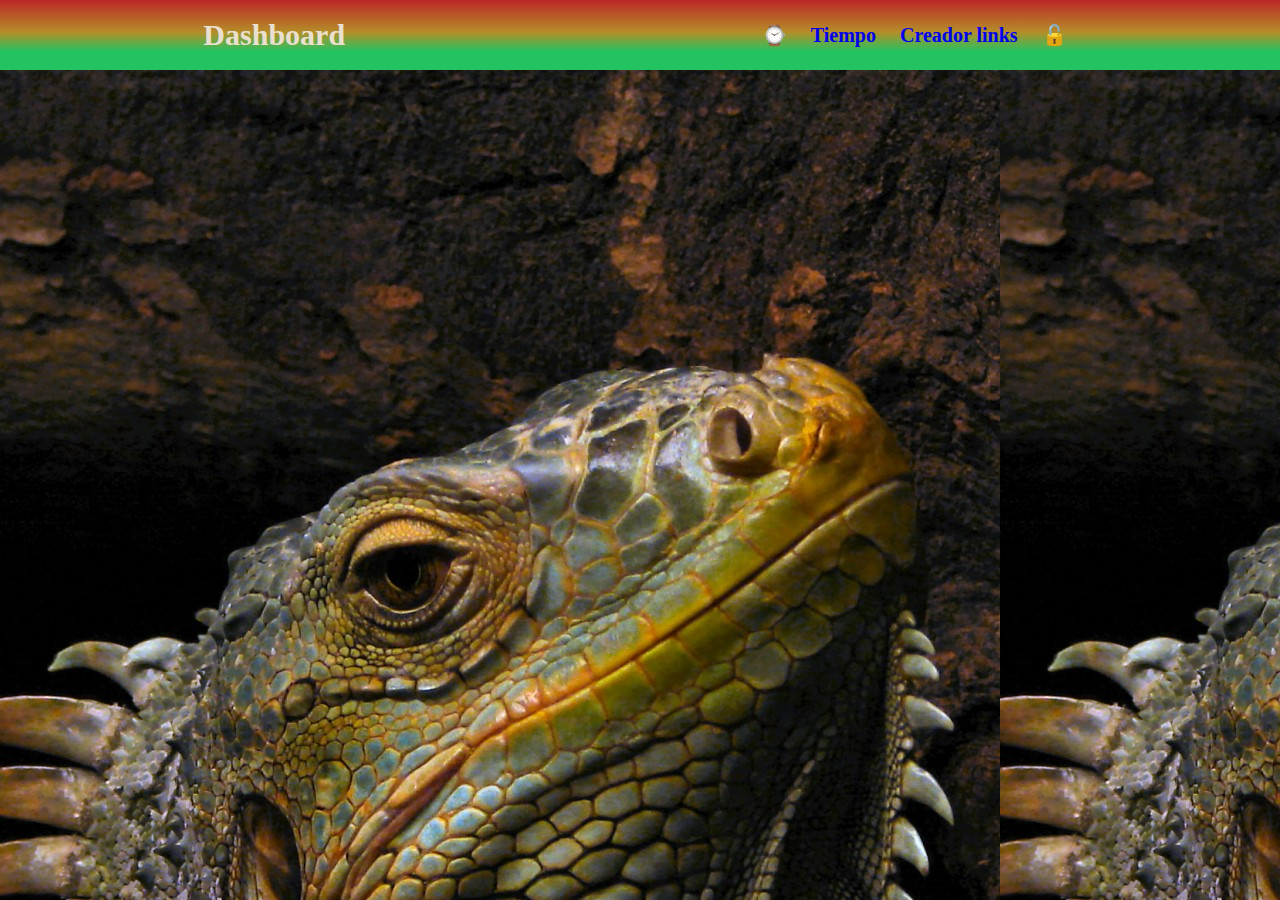
==== Index.html @ e7c22cc0 "primer commit" ====
<!DOCTYPE html>
<html lang="en">
<head>
    <meta charset="UTF-8">
    <meta name="viewport" content="width=device-width, initial-scale=1.0">
    <link rel="stylesheet" href="./css/style.css">
    <title>Project Break Dashboard</title>
</head>
<body>
    <header>
        <h4>
            Dashboard
        </h4>
        <nav>
            <a href="/reloj.html">⌚</a> 
            <a href="/Tiempo">Tiempo</a>
            <a href="/creadorLink.html">Creador links</a>
            <a href="/creadorContraseñas">🔓</a>
        </nav>
    </header>
<main>
<section>
<article id="reloj"> 
</article>
<article id="links">
</article>
</section>
</main>    
</body>
<script src="./js/script.js"></script>
</html>
---- css/style.css ----
html, body, div, span, applet, object, iframe,
h1, h2, h3, h4, h5, h6, p, blockquote, pre,
a, abbr, acronym, address, big, cite, code,
del, dfn, em, img, ins, kbd, q, s, samp,
small, strike, strong, sub, sup, tt, var,
b, u, i, center,
dl, dt, dd, ol, ul, li,
fieldset, form, label, legend,
table, caption, tbody, tfoot, thead, tr, th, td,
article, aside, canvas, details, embed, 
figure, figcaption, footer, header, hgroup, 
menu, nav, output, ruby, section, summary,
time, mark, audio, video {
	margin: 0;
	padding: 0;
	border: 0;
	font-size: 100%;
	font: inherit;
	vertical-align: baseline;
}
/* HTML5 display-role reset for older browsers */
article, aside, details, figcaption, figure, 
footer, header, hgroup, menu, nav, section {
	display: block;
}
body {
	line-height: 1;
}
ol, ul {
	list-style: none;
}
blockquote, q {
	quotes: none;
}
blockquote:before, blockquote:after,
q:before, q:after {
	content: '';
	content: none;
}
table {
	border-collapse: collapse;
	border-spacing: 0;
}

/*empezamos a crear los estilos del header*/
header{
    display: flex;
    justify-content: space-around;
    align-items: center;
    background: rgb(34,195,96);
background: linear-gradient(0deg, rgba(34,195,96,1) 26%, rgba(181,142,41,1) 54%, rgba(187,39,39,1) 100%);
color: rgb(235, 224, 208);
padding: 20px 0px;
}
header h4{
    font-size: 30px;
    font-weight: 800;
}
nav a{
    text-decoration: none;
    font-size: 20px;
    font-weight: 600;
    padding: 0px 10px;
}

/*vamos con el main */
#reloj{
    padding: 50px 0px;
    font-size: 70px;
    display: flex;
    justify-content: center;
}
.containerReloj{
    font-size: 25px;
}
.divDia{
    font-size: 40px;
}
.divHora{  
    color: #000000;
    font-weight: 800;
    font-size: 70px;
    font-style:initial;
    text-shadow: 0 0 20px rgba(10,175, 230,1), 0 0 20px rgba(10,175, 230,0) ;
}
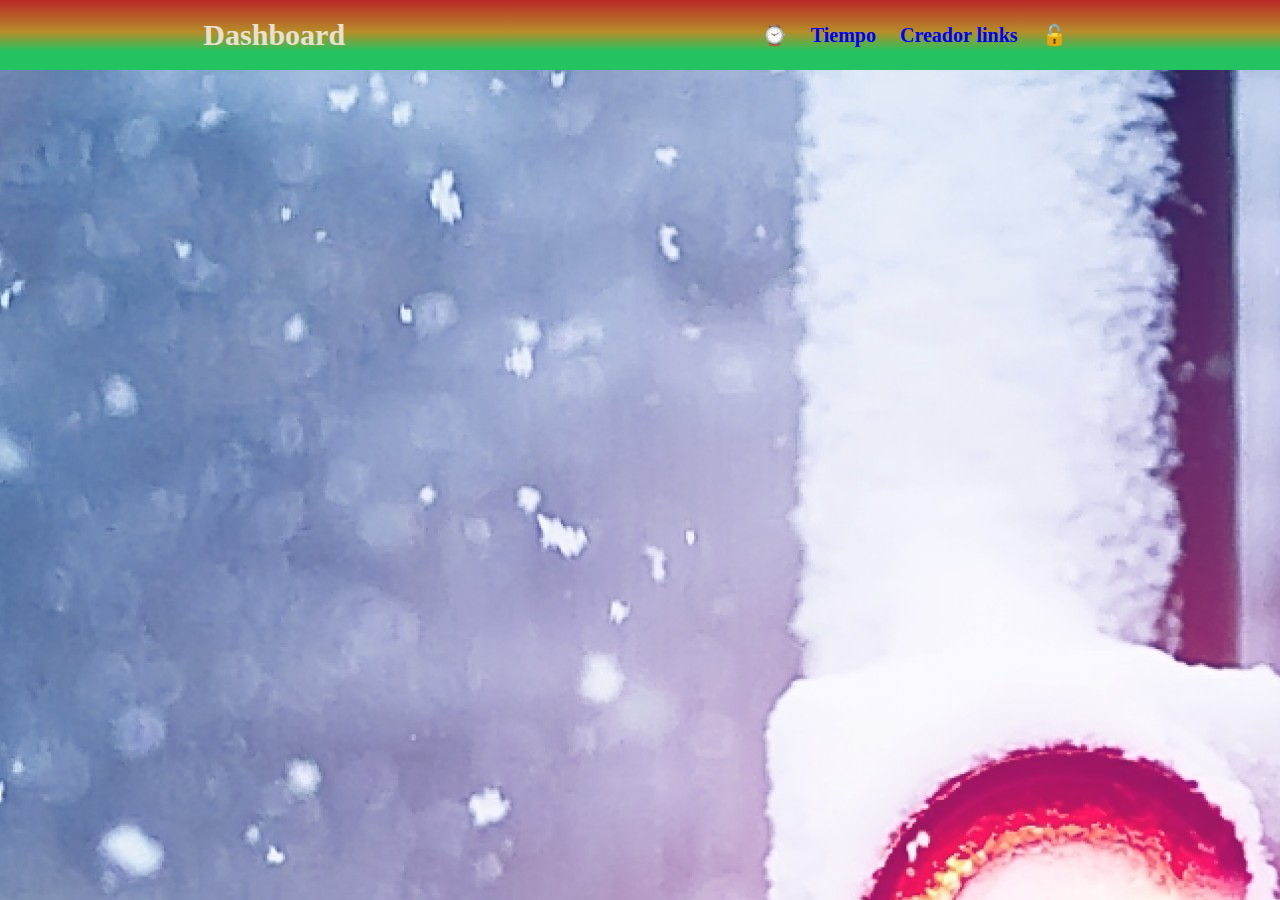
==== commit a51a81f9: "o" ====
--- a/Index.html
+++ b/Index.html
@@ -15,7 +15,7 @@
             <a href="/reloj.html">⌚</a> 
             <a href="/Tiempo">Tiempo</a>
             <a href="/creadorLink.html">Creador links</a>
-            <a href="/creadorContraseñas">🔓</a>
+            <a href="/creadorContrasenas">🔓</a>
         </nav>
     </header>
 <main>
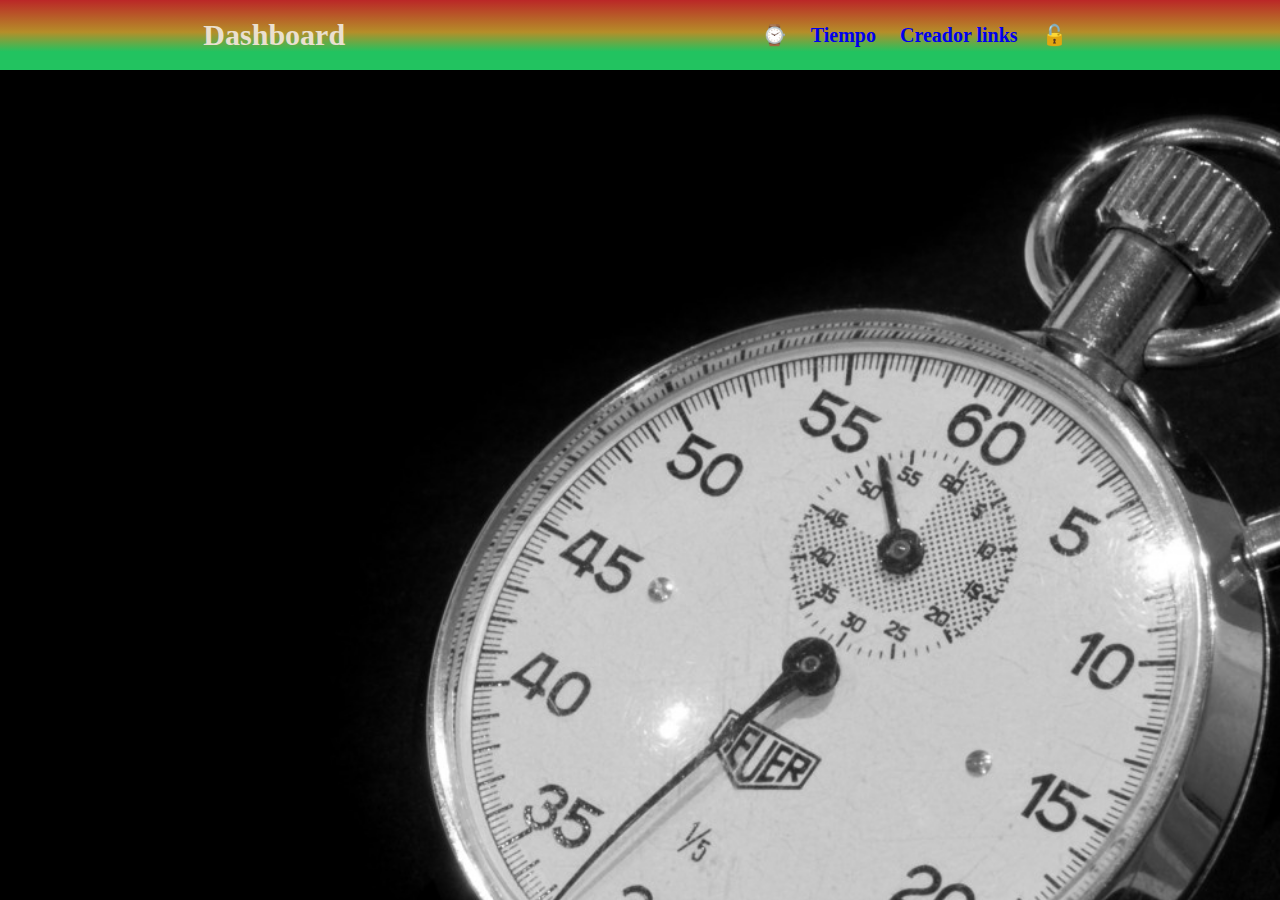
==== commit 80319315: "reorganizando" ====
--- a/Index.html
+++ b/Index.html
@@ -12,10 +12,10 @@
             Dashboard
         </h4>
         <nav>
-            <a href="/reloj.html">⌚</a> 
-            <a href="/Tiempo">Tiempo</a>
-            <a href="/creadorLink.html">Creador links</a>
-            <a href="/creadorContrasenas">🔓</a>
+            <a href="./reloj.html">⌚</a> 
+            <a href="./Tiempo">Tiempo</a>
+            <a href="./creadorLink.html">Creador links</a>
+            <a href="./creadorContrasenas">🔓</a>
         </nav>
     </header>
 <main>
--- a/css/style.css
+++ b/css/style.css
@@ -42,6 +42,10 @@
 	border-spacing: 0;
 }
 
+
+body{
+    background-size:cover;
+}
 /*empezamos a crear los estilos del header*/
 header{
     display: flex;
@@ -72,14 +76,32 @@
 }
 .containerReloj{
     font-size: 25px;
+    border: 2px black solid;
+    padding:20px;
+    background-color: antiquewhite;
+    font-style:initial;
 }
 .divDia{
-    font-size: 40px;
+    font-size: 50px;
+    padding-top: 20px;
+    font-weight: 600;
 }
 .divHora{  
-    color: #000000;
+    padding: 20px 0px;
     font-weight: 800;
     font-size: 70px;
-    font-style:initial;
-    text-shadow: 0 0 20px rgba(10,175, 230,1), 0 0 20px rgba(10,175, 230,0) ;
+    text-shadow: 1px -4px 7px rgba(13,43,253,0.6); ;
+}
+
+#links{
+    margin: 150px 0px;
+    display: flex;
+    justify-content: center;
+}
+form{
+    background-color: beige;
+    justify-content: center;
+    align-items: center;
+    flex-direction: column;
+    padding: 15px;
 }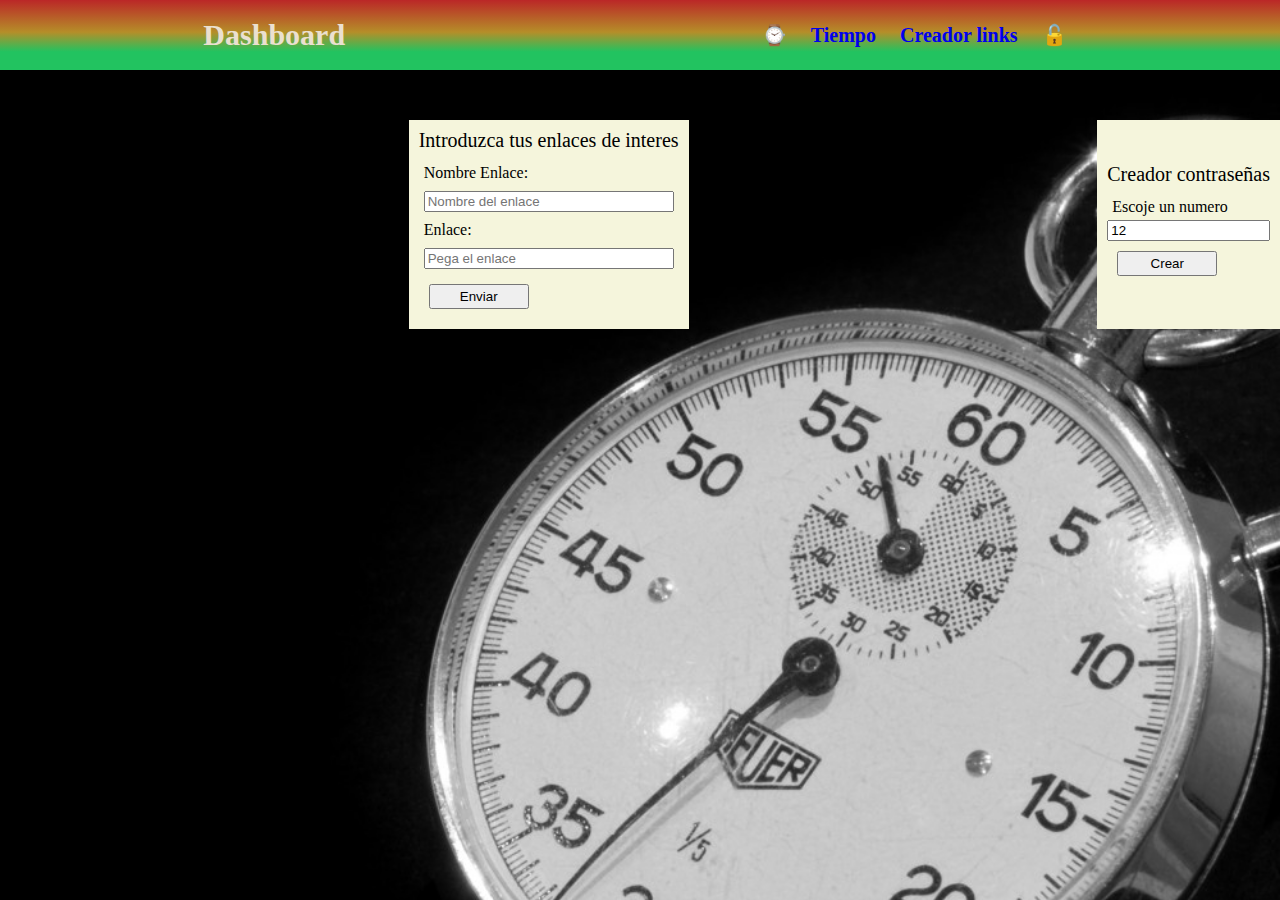
==== commit b962f9d3: "nose" ====
--- a/Index.html
+++ b/Index.html
@@ -12,10 +12,10 @@
             Dashboard
         </h4>
         <nav>
-            <a href="./reloj.html">⌚</a> 
-            <a href="./Tiempo">Tiempo</a>
-            <a href="./creadorLink.html">Creador links</a>
-            <a href="./creadorContrasenas">🔓</a>
+            <a href="../html/reloj.html">⌚</a> 
+            <a href="../html/Tiempo">Tiempo</a>
+            <a href="../html/creadorLink.html">Creador links</a>
+            <a href="../html/creadorContrasenas.html">🔓</a>
         </nav>
     </header>
 <main>
@@ -23,8 +23,24 @@
 <article id="reloj"> 
 </article>
 <article id="links">
+    <form>
+        <legend>Introduzca tus enlaces de interes</legend>
+        <label for="nombre">Nombre Enlace:</label>
+        <input type="text" id="nombre"name="nombre" placeholder="Nombre del enlace"/>
+        <label for="enlace">Enlace:</label>
+        <input type="text" id="enlace" name="enlace" placeholder="Pega el enlace"/>
+        <button class="btn">Enviar</button>
+    </form>
+    <div id="favoritos"></div>
 </article>
-</section>
+<article id="contraseñas">
+    <form>
+        <legend>Creador contraseñas</legend>
+        <label for="number">Escoje un numero</label>
+        <input id="number" type="number" min="12" max="50" step="1" value="12">
+        <button class="btn" id="btn_contraseña">Crear</button>
+    </form>
+</article>
 </main>    
 </body>
 <script src="./js/script.js"></script>
--- a/css/style.css
+++ b/css/style.css
@@ -68,11 +68,18 @@
 }
 
 /*vamos con el main */
-#reloj{
+section{
+    display: flex;
+    justify-content: space-between;
+    flex-direction: row;
+    gap:10px;
+}
+#reloj,#links,#contraseñas{
     padding: 50px 0px;
     font-size: 70px;
     display: flex;
     justify-content: center;
+    
 }
 .containerReloj{
     font-size: 25px;
@@ -93,15 +100,29 @@
     text-shadow: 1px -4px 7px rgba(13,43,253,0.6); ;
 }
 
-#links{
-    margin: 150px 0px;
+form{
     display: flex;
-    justify-content: center;
-}
-form{
     background-color: beige;
     justify-content: center;
-    align-items: center;
     flex-direction: column;
-    padding: 15px;
+    padding: 10px;
+}
+legend{
+    font-size: 20px;
+    padding-bottom: 10px;
+}
+label, input[type="text"]{
+    margin: 5px;
+}
+label{
+font-size: 16px;
+}
+input[type="text"]{
+    height: 15px;
+    width: auto;
+}
+button{
+    height: 25px;
+    width: 100px;
+    margin: 10px;
 }